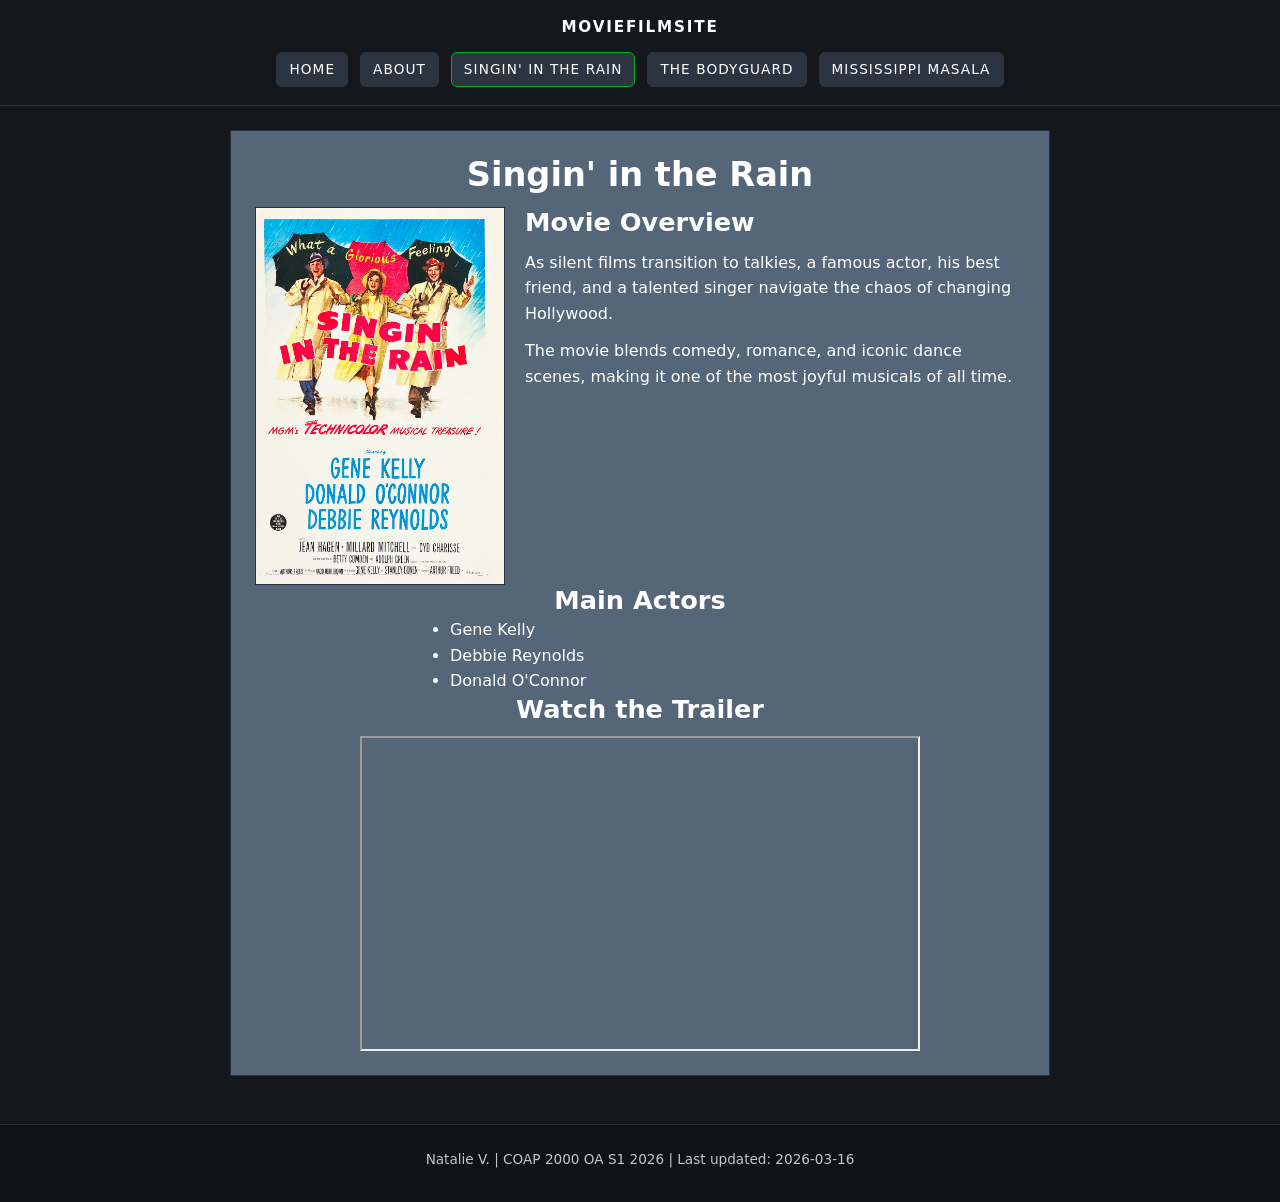
==== singin-in-the-rain.html @ d791824c "Add files via upload" ====
<!DOCTYPE html>
<html lang="en">
<head>
  <meta charset="UTF-8">
  <meta name="viewport" content="width=device-width, initial-scale=1.0">
  <title>Singin' in the Rain</title>
  <link rel="stylesheet" href="styles.css">
</head>
<body>
  <a class="skip-link" href="#main-content">Skip to content</a>
  <header class="site-header">
    <div class="logo-area">
      <a class="site-logo" href="index.html">moviefilmsite</a>
    </div>
    <nav class="site-nav" aria-label="Main">
      <ul>
        <li><a href="index.html">Home</a></li>
        <li><a href="about.html">About</a></li>
        <li><a href="singin-in-the-rain.html" aria-current="page">Singin' in the Rain</a></li>
        <li><a href="the-bodyguard.html">The Bodyguard</a></li>
        <li><a href="mississippi-masala.html">Mississippi Masala</a></li>
      </ul>
    </nav>
  </header>

  <main id="main-content" class="page page-movie">
    <section class="movie-page-card">
      <h1 class="movie-title">Singin' in the Rain</h1>

      <div class="movie-hero">
        <div class="movie-poster">
          <img src="images/singin.jpg" alt="Movie poster for Singin' in the Rain.">
        </div>
        <div class="movie-summary">
          <h2>Movie Overview</h2>
          <p>As silent films transition to talkies, a famous actor, his best friend, and a talented singer navigate the chaos of changing Hollywood.</p>
          <p>The movie blends comedy, romance, and iconic dance scenes, making it one of the most joyful musicals of all time.</p>
        </div>
      </div>

      <h2 class="movie-section-title">Main Actors</h2>
      <ul class="movie-list">
        <li>Gene Kelly</li>
        <li>Debbie Reynolds</li>
        <li>Donald O'Connor</li>
      </ul>

      <h2 class="movie-section-title">Watch the Trailer</h2>
      <div class="movie-media">
        <iframe width="560" height="315" src="https://www.youtube-nocookie.com/embed/5_EVHeNEIJY" title="Singin' in the Rain trailer" allow="accelerometer; autoplay; clipboard-write; encrypted-media; gyroscope; picture-in-picture" allowfullscreen></iframe>
      </div>
    </section>
  </main>

  <footer class="site-footer">
    <p>Natalie V. | COAP 2000 OA S1 2026 | Last updated: 2026-03-16</p>
  </footer>
</body>
</html>
---- styles.css ----
*,
*::before,
*::after {
  box-sizing: border-box;
}

html,
body {
  margin: 0;
  padding: 0;
}

:root {
  --bg: #14171C;
  --panel: #2C343F;
  --panel-strong: #556678;
  --text: #FFFFFF;
  --muted: #BFC6CF;
  --accent: #00B021;
  --accent-2: #FFFFFF;
  --border: #2C343F;
}

body {
  font-family: system-ui, -apple-system, BlinkMacSystemFont, "Segoe UI", sans-serif;
  background-color: var(--bg);
  color: var(--text);
  line-height: 1.6;
}

img {
  max-width: 100%;
  height: auto;
  display: block;
}

a {
  color: var(--text);
  text-decoration: none;
}

a:hover,
a:focus {
  text-decoration: underline;
}

.skip-link {
  position: absolute;
  top: 12px;
  left: 16px;
  transform: translateY(-200%);
  background: #ffffff;
  color: #111111;
  padding: 0.5rem 0.9rem;
  border-radius: 6px;
  z-index: 1000;
}

.skip-link:focus {
  transform: translateY(0);
}

.skip-link:focus {
  top: 12px;
}

main.page {
  max-width: 1080px;
  margin: 0 auto;
  padding: 1.5rem 1rem 3rem;
}

h1,
h2,
h3 {
  font-weight: 700;
  line-height: 1.2;
}

h1 {
  font-size: 2.1rem;
  margin-bottom: 0.75rem;
}

h2 {
  font-size: 1.6rem;
  margin-top: 2rem;
  margin-bottom: 0.75rem;
}

h3 {
  font-size: 1.25rem;
  margin-top: 1.5rem;
  margin-bottom: 0.5rem;
}

p {
  margin-top: 0.5rem;
  margin-bottom: 0.75rem;
}

ul {
  padding-left: 1.25rem;
}

.site-header {
  border-bottom: 1px solid var(--border);
  padding: 0.9rem 1.25rem 1.1rem;
  background: var(--bg);
  display: flex;
  flex-direction: column;
  align-items: center;
  gap: 0.75rem;
  color: #FFFFFF;
}

.logo-area {
  margin: 0;
}

.site-logo {
  font-weight: 700;
  letter-spacing: 0.12em;
  text-transform: uppercase;
  font-size: 0.95rem;
  color: #FFFFFF;
}

.site-nav ul {
  list-style: none;
  display: flex;
  flex-wrap: wrap;
  justify-content: center;
  gap: 0.75rem;
  margin: 0;
  padding: 0;
}

.site-nav a {
  display: inline-block;
  padding: 0.35rem 0.75rem;
  border-radius: 6px;
  font-size: 0.85rem;
  text-transform: uppercase;
  letter-spacing: 0.08em;
  color: #FFFFFF;
  background: var(--panel);
  border: 1px solid var(--border);
  transition: background 0.2s ease, color 0.2s ease, border-color 0.2s ease;
}

.site-nav a[aria-current="page"] {
  border-color: var(--accent);
}

.site-nav a:hover,
.site-nav a:focus {
  background: var(--panel);
}


.page-home .hero {
  text-align: center;
  padding: 2.5rem 1rem 1.5rem;
}

.page-home .hero p {
  max-width: 36rem;
  margin-left: auto;
  margin-right: auto;
  color: var(--muted);
}

.movie-grid {
  display: grid;
  grid-template-columns: repeat(auto-fit, minmax(240px, 1fr));
  gap: 1.5rem;
  margin-top: 1.5rem;
}

.movie-card {
  background: var(--panel);
  border-radius: 0.9rem;
  padding: 1rem;
  border: 1px solid var(--border);
  display: flex;
  flex-direction: column;
  gap: 0.75rem;
}

.movie-card img {
  border-radius: 0.6rem;
  width: 100%;
  height: auto;
  object-fit: contain;
}

.movie-card h2 {
  margin: 0.5rem 0 0.25rem;
  font-size: 1.35rem;
}

.movie-card p {
  flex: 1;
  color: var(--muted);
}

.button {
  display: inline-block;
  align-self: flex-start;
  padding: 0.45rem 1rem;
  border-radius: 6px;
  border: 1px solid var(--accent);
  color: #0c1410;
  background: var(--accent);
  font-size: 0.85rem;
  text-transform: uppercase;
  letter-spacing: 0.09em;
  font-weight: 600;
  transition: transform 0.15s ease, filter 0.15s ease;
}

.button:hover,
.button:focus {
  transform: translateY(-1px);
  filter: brightness(1.05);
}

.multimedia {
  margin-top: 2.25rem;
  background: var(--panel-strong);
  border-radius: 0.9rem;
  padding: 1.25rem;
  border: 1px solid var(--border);
}

.multimedia video {
  width: 100%;
  border-radius: 0.6rem;
}


.movie-page-card {
  background: var(--panel-strong);
  border: 1px solid var(--border);
  padding: 1.5rem;
  max-width: 820px;
  margin: 0 auto;
}

.movie-title {
  text-align: center;
  margin-top: 0;
}

.movie-hero {
  display: grid;
  grid-template-columns: minmax(0, 1fr) minmax(0, 2fr);
  gap: 1.25rem;
  align-items: start;
}

.movie-hero .movie-poster img {
  width: 100%;
  height: auto;
  object-fit: contain;
  border: 1px solid var(--border);
}

.movie-summary h2 {
  margin-top: 0;
}

.movie-section-title {
  text-align: center;
  margin-top: 0;
  margin-bottom: 0.1rem;
}

.movie-media {
  display: flex;
  justify-content: center;
  margin-top: 0.75rem;
}

.movie-media video,
.movie-media iframe {
  width: 100%;
  max-width: 560px;
}

.movie-list {
  max-width: 420px;
  margin: 0 auto;
}

.movie-page-card ul {
  margin-top: 0;
}

.movie-page-card p:last-child {
  margin-bottom: 0;
}

.movie-summary {
  margin-bottom: 0;
}


.page-about section + section {
  margin-top: 1.75rem;
}

.page-about ul li {
  margin-bottom: 0.3rem;
}


.table-wrapper {
  overflow-x: auto;
}

table {
  width: 100%;
  border-collapse: collapse;
  margin-top: 0.5rem;
  font-size: 0.95rem;
}

caption {
  text-align: left;
  font-weight: 600;
  margin-bottom: 0.4rem;
  color: var(--muted);
}

thead {
  background: #202730;
}

th,
td {
  padding: 0.5rem 0.75rem;
  border: 1px solid var(--border);
  text-align: left;
}

th {
  font-weight: 600;
}


.site-footer {
  text-align: center;
  padding: 1.25rem 1rem 1.75rem;
  border-top: 1px solid var(--border);
  font-size: 0.85rem;
  color: var(--muted);
  background: #0f1318;
}

.site-footer p {
  margin: 0.2rem 0;
}


@media (max-width: 768px) {
  main.page {
    padding-left: 0.9rem;
    padding-right: 0.9rem;
  }

  .movie-hero {
    grid-template-columns: minmax(0, 1fr);
  }
}
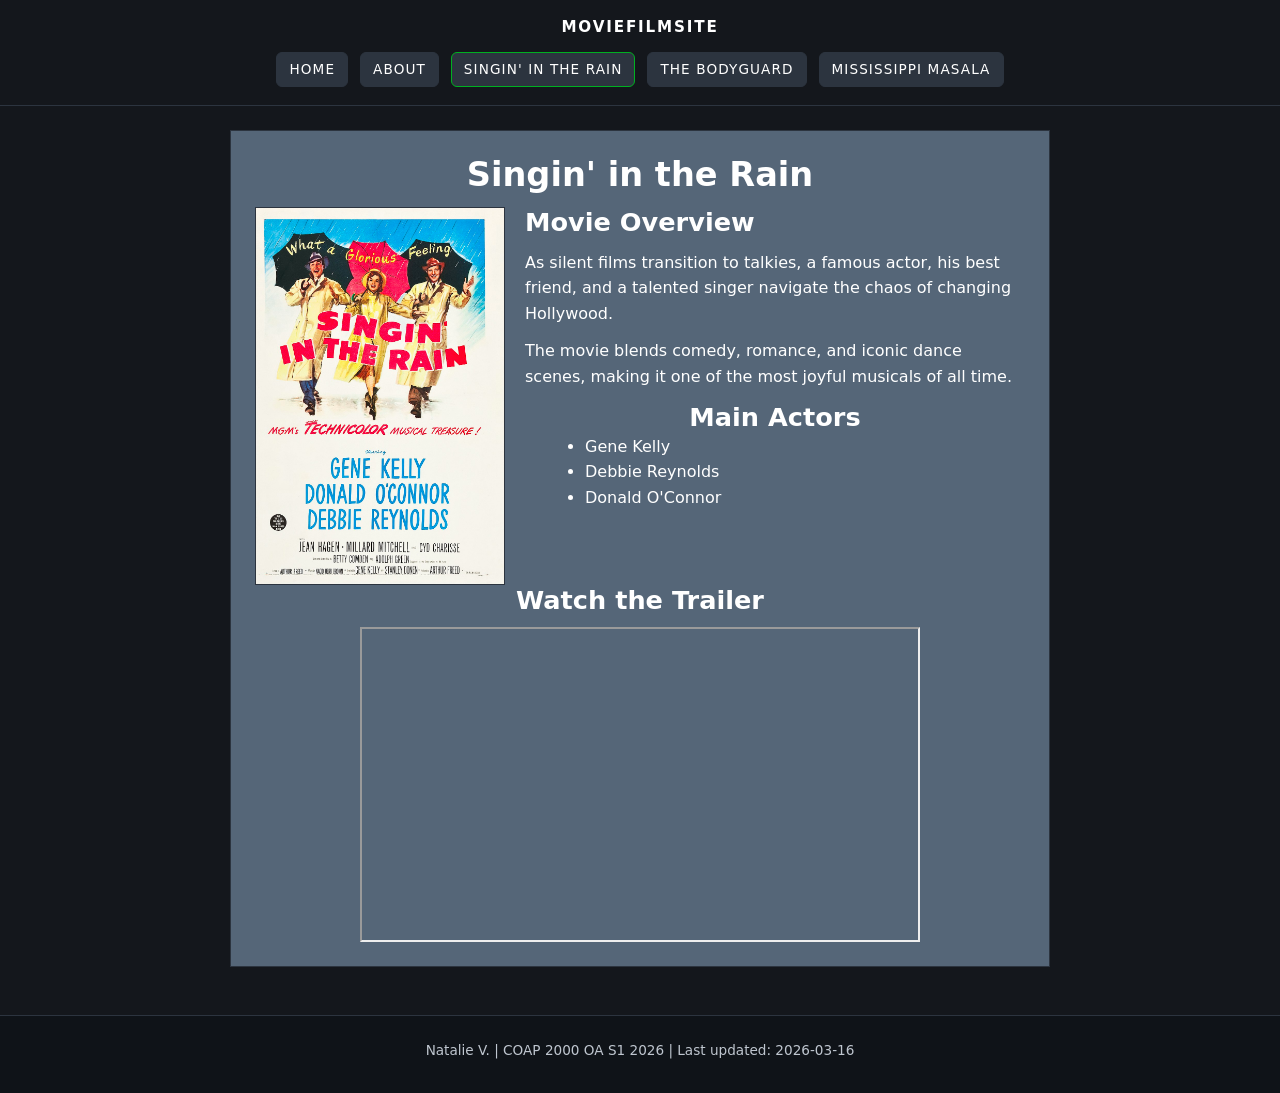
==== commit 268a3dc1: "Add files via upload" ====
--- a/singin-in-the-rain.html
+++ b/singin-in-the-rain.html
@@ -35,16 +35,14 @@
           <h2>Movie Overview</h2>
           <p>As silent films transition to talkies, a famous actor, his best friend, and a talented singer navigate the chaos of changing Hollywood.</p>
           <p>The movie blends comedy, romance, and iconic dance scenes, making it one of the most joyful musicals of all time.</p>
-        </div>
-      </div>
-
-      <h2 class="movie-section-title">Main Actors</h2>
+           <h2 class="movie-section-title">Main Actors</h2>
       <ul class="movie-list">
         <li>Gene Kelly</li>
         <li>Debbie Reynolds</li>
         <li>Donald O'Connor</li>
       </ul>
-
+        </div>
+      </div>
       <h2 class="movie-section-title">Watch the Trailer</h2>
       <div class="movie-media">
         <iframe width="560" height="315" src="https://www.youtube-nocookie.com/embed/5_EVHeNEIJY" title="Singin' in the Rain trailer" allow="accelerometer; autoplay; clipboard-write; encrypted-media; gyroscope; picture-in-picture" allowfullscreen></iframe>
